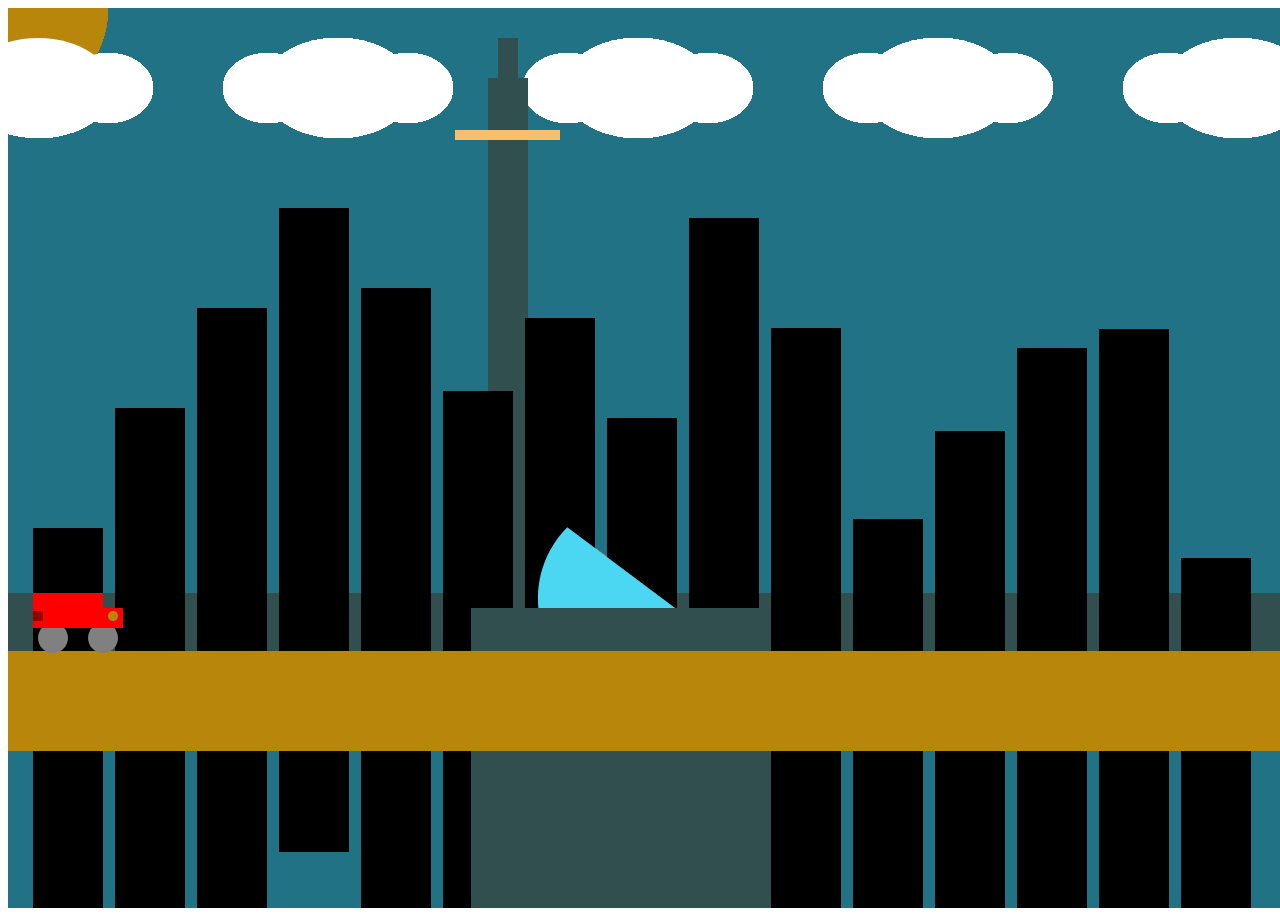
==== interactivescene/index.html @ 392c88ad "Interactive Scene Assignment" ====
<!DOCTYPE html>
<html>
  <head>
    <meta charset = "utf-8">
    <title>First Demo</title>
    <script src="p5.min.js" charset="utf-8"></script>
    <script src="p5.dom.js" charset="utf-8"></script>
    <script src="Script.js" charset="utf-8"></script>
  </head>
  <body>

  </body>
</html>
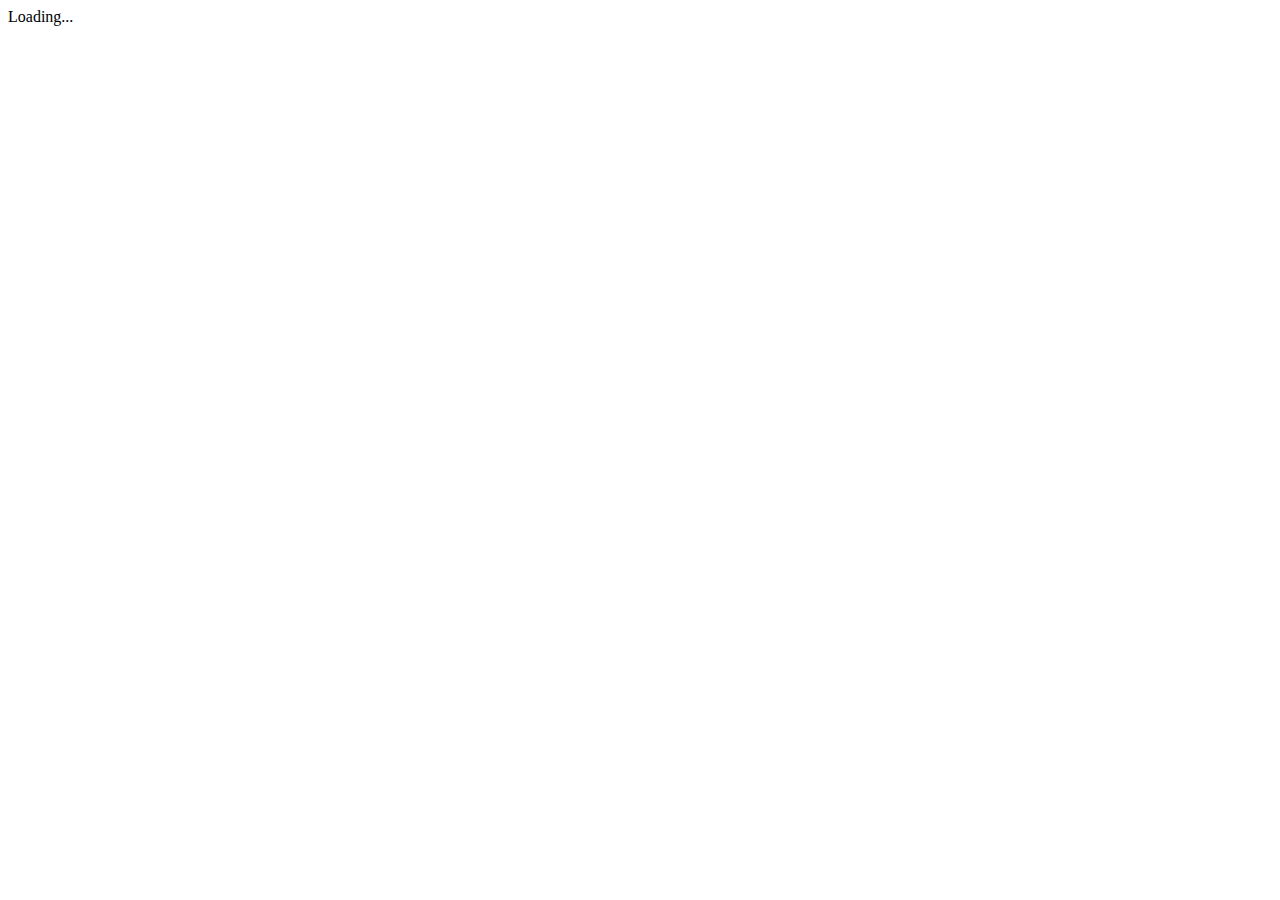
==== commit bf7d4067: "Interactive Scene: Music Added" ====
--- a/interactivescene/index.html
+++ b/interactivescene/index.html
@@ -5,6 +5,7 @@
     <title>First Demo</title>
     <script src="p5.min.js" charset="utf-8"></script>
     <script src="p5.dom.js" charset="utf-8"></script>
+    <script src="p5.sound.min.js" charset="utf-8"></script>
     <script src="Script.js" charset="utf-8"></script>
   </head>
   <body>
